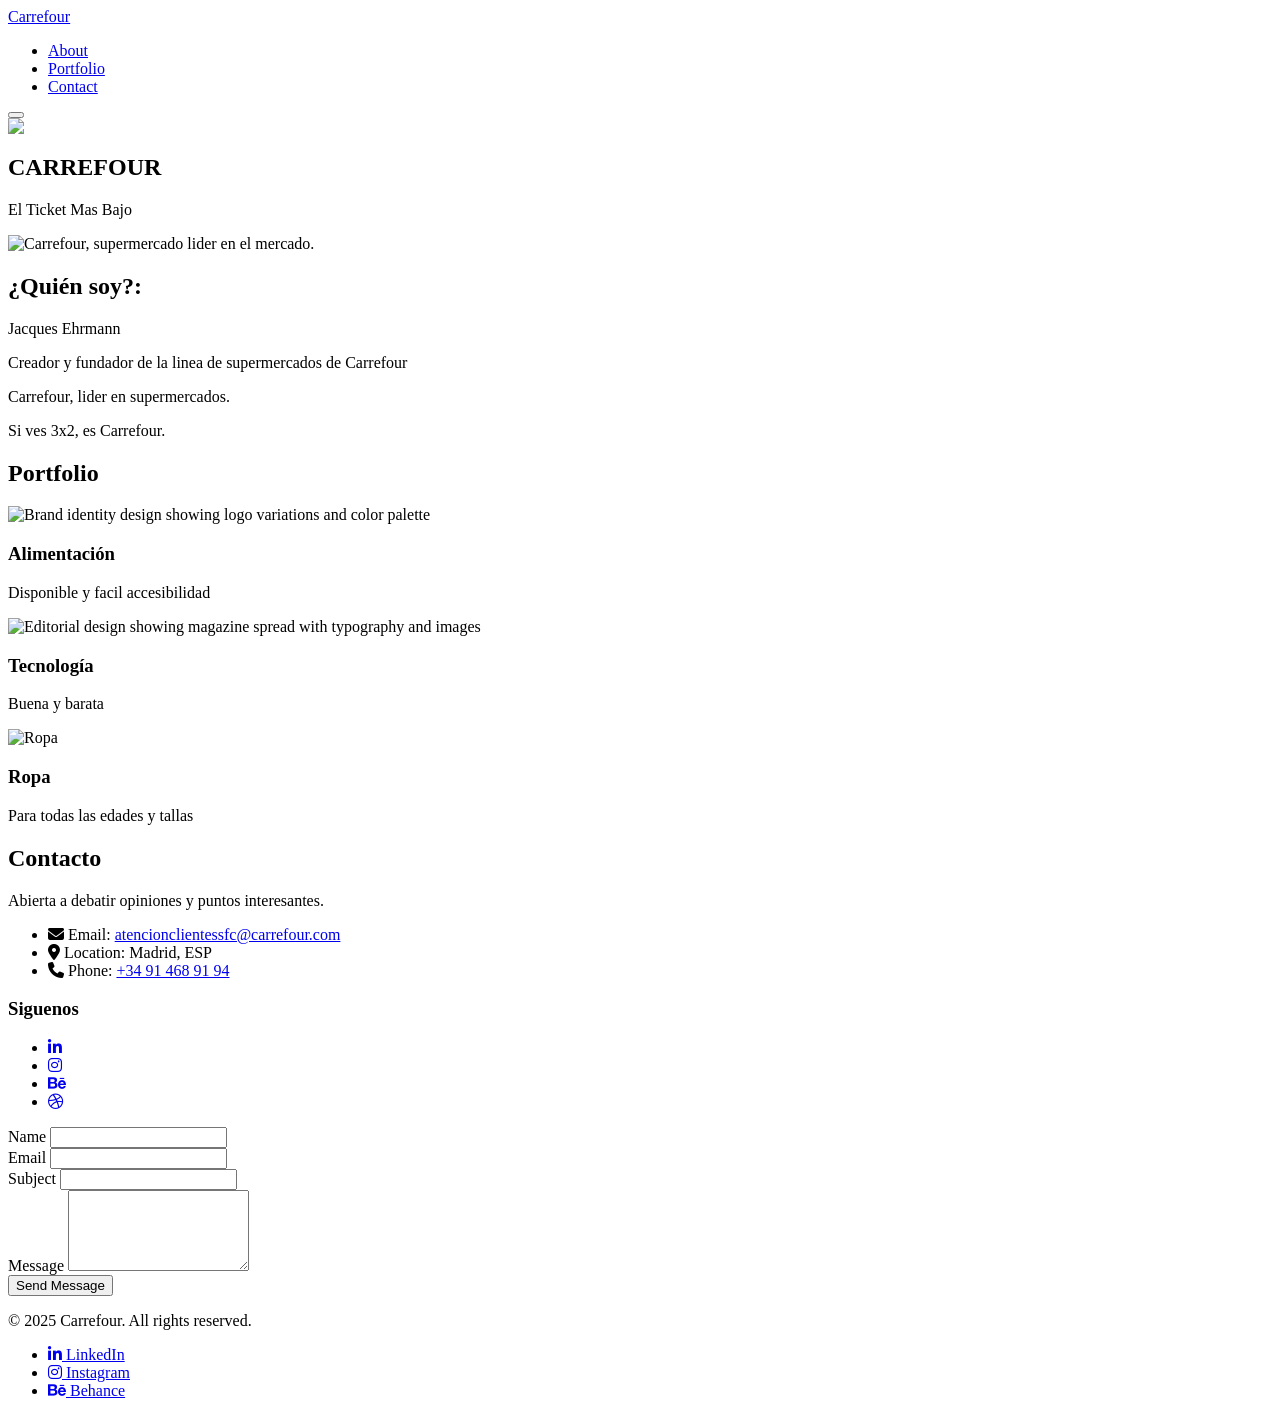
==== index.html @ bb46533f "Create index.html" ====
<html lang="en">
<head>
    <meta charset="UTF-8">
    <meta name="viewport" content="width=device-width, initial-scale=1.0">
    <meta name="description" content="Carrefour-El Ticket Mas Bajo">
    <title>Carrefour</title>
    <!-- Main stylesheet -->
    <link rel="stylesheet" href="css/style.css">
    <!-- Google Fonts - Playfair Display for headings, Raleway for body text -->
    <link rel="preconnect" href="https://fonts.googleapis.com">
    <link rel="preconnect" href="https://fonts.gstatic.com" crossorigin>
    <link href="https://fonts.googleapis.com/css2?family=Playfair+Display:wght@400;700&family=Raleway:wght@300;400;600&display=swap" rel="stylesheet">
    <!-- Font Awesome for social media icons -->
    <link rel="stylesheet" href="https://cdnjs.cloudflare.com/ajax/libs/font-awesome/6.4.0/css/all.min.css">
</head>
<body>
    <!-- 
    ==============================================
    Header/Navigation Section
    ==============================================
    Contains the logo and navigation menu
    - Fixed position at the top of the page
    - Mobile-responsive with hamburger menu
    - Smooth scrolling to sections
    -->
    <header class="header">
        <div class="container">
            <div class="header__content">
                <div class="logo">
                    <a href="#" class="logo__link">Carrefour</a>
                </div>
                <nav class="nav">
                    <ul class="nav__list">
                        <li class="nav__item"><a href="#about" class="nav__link">About</a></li>
                        <li class="nav__item"><a href="#portfolio" class="nav__link">Portfolio</a></li>
                        <li class="nav__item"><a href="#contact" class="nav__link">Contact</a></li>
                    </ul>
                </nav>
                <button class="menu-toggle" aria-label="Toggle menu">
                    <span class="menu-toggle__bar"></span>
                    <span class="menu-toggle__bar"></span>
                    <span class="menu-toggle__bar"></span>
                </button>
            </div>
        </div>
    </header>

    <!-- 
    ==============================================
    Hero Section
    ==============================================
    Full-height introduction section
    - Creates visual impact as the first thing visitors see
    - Simple, bold statement about design philosophy
    -->
    <section class="hero">
        <div class="container">
	<img src="images/logo/carrefour.png">
            <div class="hero__content">
                <h1 class="hero__title">CARREFOUR</h1>
                <p class="hero__subtitle">El Ticket Mas Bajo</p>
            </div>
        </div>
    </section>

    <!-- 
    ==============================================
    About Section
    ==============================================
    Personal introduction with profile image
    - Responsive layout: stacked on mobile, side-by-side on desktop
    - Brief professional bio and design philosophy
    -->
    <section id="about" class="about">
        <div class="container">
            <div class="about__content">
                <div class="about__image">
                    <img src="images/profile/jacques-ehrmann.jpg" alt="Carrefour, supermercado lider en el mercado." class="profile-image">
                </div>
                <div class="about__text">
                    <h2 class="section-title">¿Quién soy?:</h2>
		    <p>Jacques Ehrmann</p>
                    <p>Creador y fundador de la linea de supermercados de Carrefour</p>
		    <p>Carrefour, lider en supermercados.</p>
                    <p>Si ves 3x2, es Carrefour.</p>
                </div>
            </div>
        </div>
    </section>

    <!-- 
    ==============================================
    Portfolio Section
    ==============================================
    Showcase of design projects
    - Responsive grid layout
    - Hover effects for visual interest
    - Each project has an image, title, and category
    - To add more projects, simply copy an article element and update content
    -->
    <section id="portfolio" class="portfolio">
        <div class="container">
            <h2 class="section-title">Portfolio</h2>
            <div class="portfolio__grid">
                <article class="portfolio__item">
                    <div class="portfolio__image">
                        <img src="images/portfolio/portfolio-2.jpeg" alt="Brand identity design showing logo variations and color palette" class="portfolio__img">
                    </div>
                    <h3 class="portfolio__title">Alimentación</h3>
                    <p class="portfolio__category">Disponible y facil accesibilidad</p>
                </article>
                <article class="portfolio__item">
                    <div class="portfolio__image">
                        <img src="images/portfolio/portfolio-3.jpeg" alt="Editorial design showing magazine spread with typography and images" class="portfolio__img">
                    </div>
                    <h3 class="portfolio__title">Tecnología</h3>
                    <p class="portfolio__category">Buena y barata</p>
                </article>
                <article class="portfolio__item">
                    <div class="portfolio__image">
                        <img src="images/portfolio/portfolio-4.jfif" alt="Ropa" class="portfolio__img">
                    </div>
                    <h3 class="portfolio__title">Ropa</h3>
                    <p class="portfolio__category">Para todas las edades y tallas</p>
                </article>
            </div>
        </div>
    </section>

    <!-- 
    ==============================================
    Contact Section
    ==============================================
    Contact information and form
    - Two-column layout on desktop, stacked on mobile
    - Contact details with icons for better visual hierarchy
    - Form with validation for name, email, and message
    - Social media links for additional contact options
    -->
    <section id="contact" class="contact">
        <div class="container">
            <h2 class="section-title">Contacto</h2>
            <div class="contact__content">
                <div class="contact__info">
                    <p>Abierta a debatir opiniones y puntos interesantes.</p>
                    <ul class="contact__list">
                        <li class="contact__item">
                            <span class="contact__label"><i class="fas fa-envelope"></i> Email:</span>
                            <a href="mailto:atencionclientessfc@carrefour.com" class="contact__link">atencionclientessfc@carrefour.com</a>
                        </li>
                        <li class="contact__item">
                            <span class="contact__label"><i class="fas fa-map-marker-alt"></i> Location:</span>
                            <span class="contact__text">Madrid, ESP</span>
                        </li>
                        <li class="contact__item">
                            <span class="contact__label"><i class="fas fa-phone"></i> Phone:</span>
                            <a href="tel:+34914689194" class="contact__link">+34 91 468 91 94</a>
                        </li>
                    </ul>
                    
                    <!-- Social Media Links -->
                    <div class="contact__social">
                        <h3 class="contact__social-title">Siguenos</h3>
                        <ul class="contact__social-list">
                            <li class="contact__social-item">
                                <a href="https://es.linkedin.com/company/carrefoures" class="contact__social-link" aria-label="LinkedIn" target="_blank" rel="noopener">
                                    <i class="fab fa-linkedin-in"></i>
                                </a>
                            </li>
                            <li class="contact__social-item">
                                <a href="https://www.instagram.com/carrefoures/?hl=es" class="contact__social-link" aria-label="Instagram" target="_blank" rel="noopener">
                                    <i class="fab fa-instagram"></i>
                                </a>
                            </li>
                            <li class="contact__social-item">
                                <a href="https://www.behance.net/search/projects/Carrefour" class="contact__social-link" aria-label="Behance" target="_blank" rel="noopener">
                                    <i class="fab fa-behance"></i>
                                </a>
                            </li>
                            <li class="contact__social-item">
                                <a href="https://dribbble.com/tags/carrefour" class="contact__social-link" aria-label="Dribbble" target="_blank" rel="noopener">
                                    <i class="fab fa-dribbble"></i>
                                </a>
                            </li>
                        </ul>
                    </div>
                </div>
                
                <!-- Contact Form -->
                <form class="contact__form" id="contactForm" novalidate>
                    <div class="form-group">
                        <label for="name" class="form-label">Name</label>
                        <input type="text" id="name" name="name" class="form-input" required aria-required="true">
                    </div>
                    <div class="form-group">
                        <label for="email" class="form-label">Email</label>
                        <input type="email" id="email" name="email" class="form-input" required aria-required="true">
                    </div>
                    <div class="form-group">
                        <label for="subject" class="form-label">Subject</label>
                        <input type="text" id="subject" name="subject" class="form-input">
                    </div>
                    <div class="form-group">
                        <label for="message" class="form-label">Message</label>
                        <textarea id="message" name="message" class="form-textarea" rows="5" required aria-required="true"></textarea>
                    </div>
                    <button type="submit" class="btn btn--primary">Send Message</button>
                    <div class="form-status" aria-live="polite"></div>
                </form>
            </div>
        </div>
    </section>

    <!-- 
    ==============================================
    Footer
    ==============================================
    Contains copyright information and social links
    - Responsive layout: stacked on mobile, side-by-side on desktop
    - Current year is automatically updated with JavaScript
    -->
    <footer class="footer">
        <div class="container">
            <div class="footer__content">
                <p class="footer__copyright">&copy; <span id="currentYear">2025</span> Carrefour. All rights reserved.</p>
                <ul class="social">
                    <li class="social__item">
                        <a href="https://es.linkedin.com/company/carrefoures" class="social__link" aria-label="LinkedIn" target="_blank" rel="noopener">
                            <i class="fab fa-linkedin-in"></i> LinkedIn
                        </a>
                    </li>
                    <li class="social__item">
                        <a href="https://www.instagram.com/carrefoures/?hl=es" class="social__link" aria-label="Instagram" target="_blank" rel="noopener">
                            <i class="fab fa-instagram"></i> Instagram
                        </a>
                    </li>
                    <li class="social__item">
                        <a href="https://www.behance.net/search/projects/Carrefour" class="social__link" aria-label="Behance" target="_blank" rel="noopener">
                            <i class="fab fa-behance"></i> Behance
                        </a>
                    </li>
                </ul>
            </div>
        </div>
    </footer>

    <!-- Main JavaScript file -->
    <script src="js/script.js"></script>
</body>
</html>
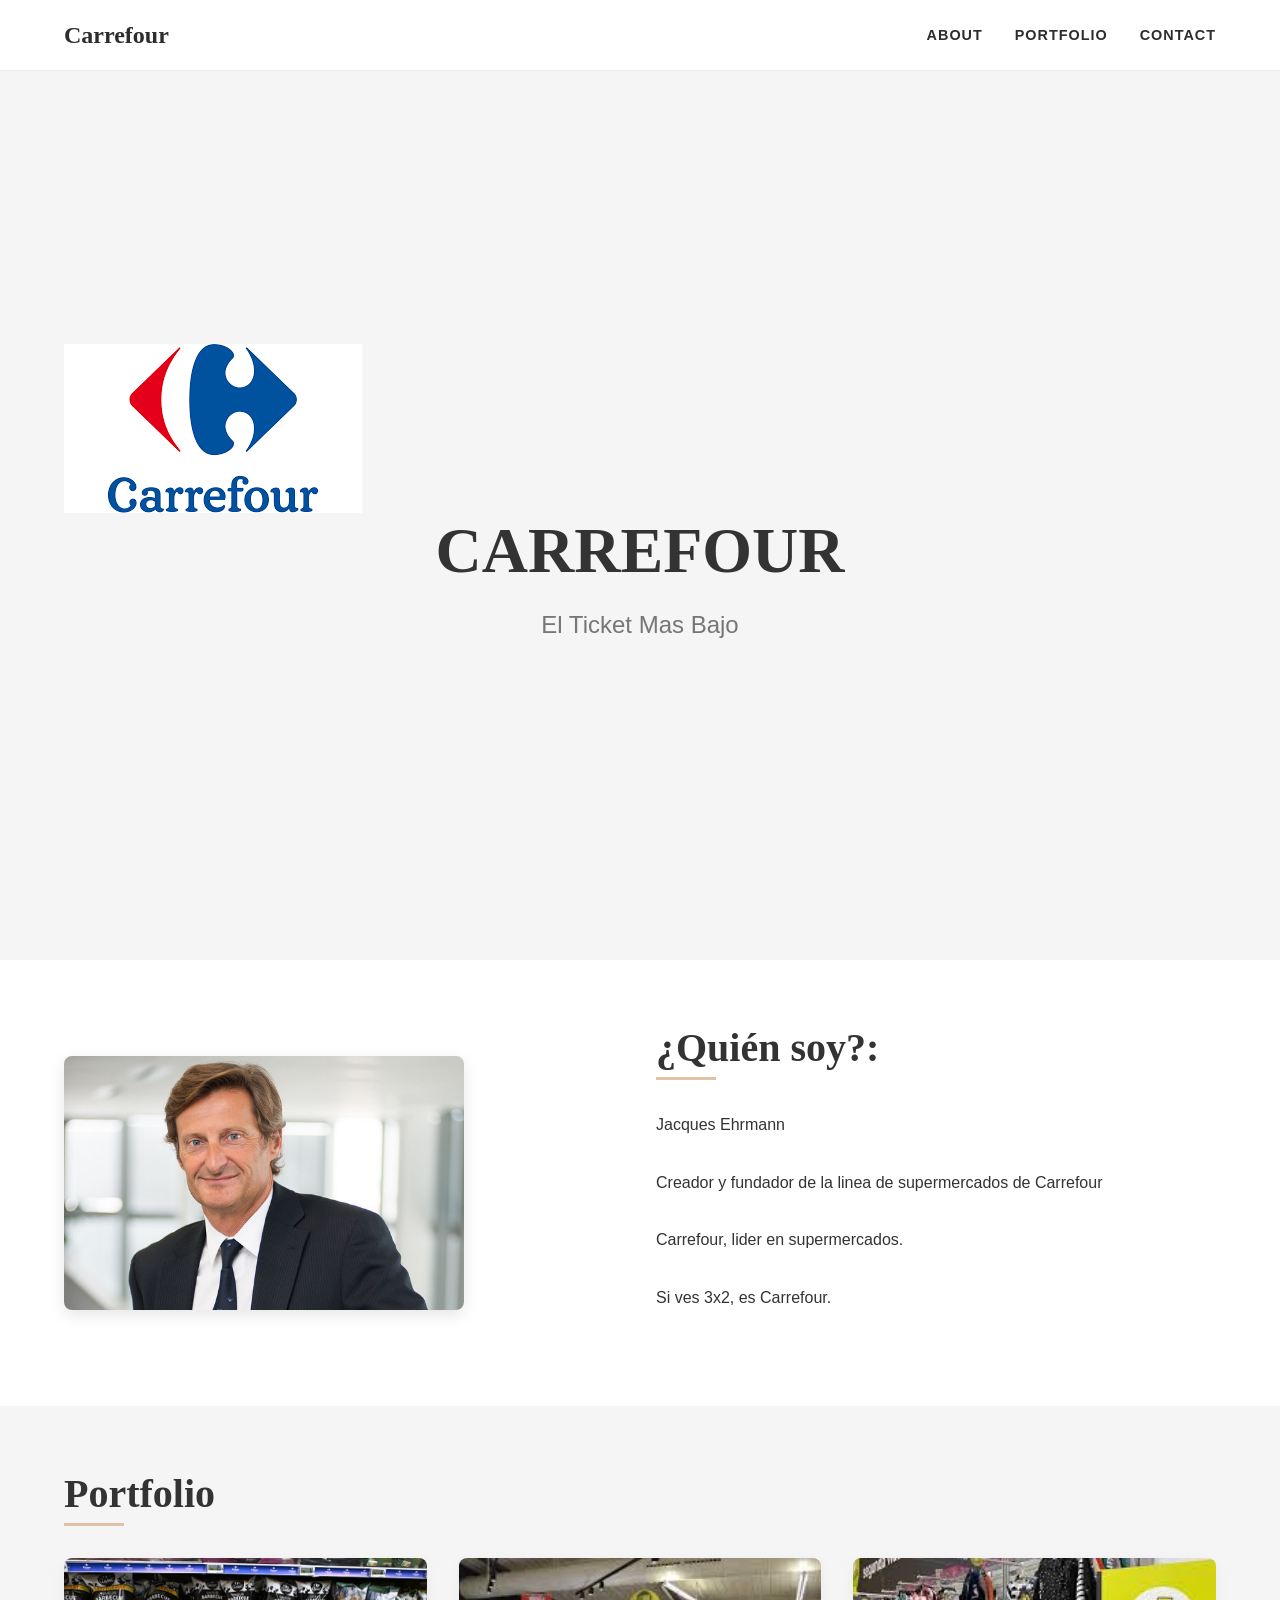
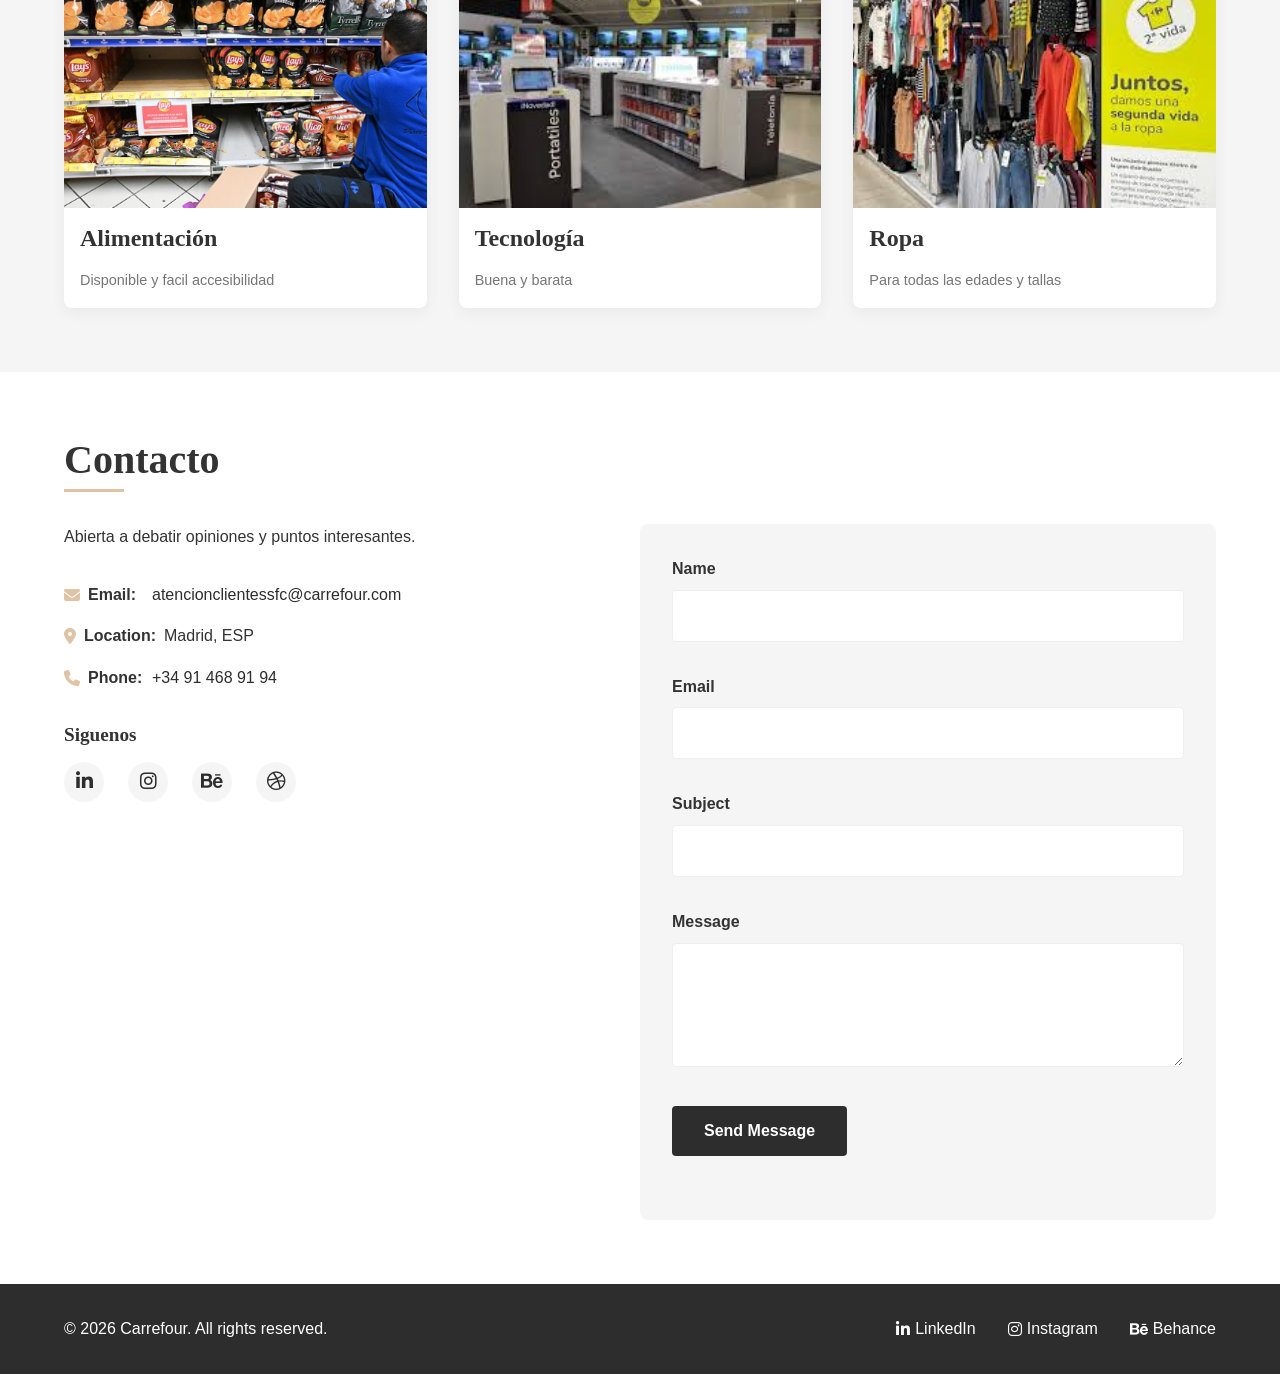
==== commit c2918e2d: "Add files via upload" ====
--- a/index.html
+++ b/index.html
@@ -1,250 +1,11 @@
-<html lang="en">
-<head>
+<!DOCTYPE html>
+  <html lang="en">
+  <head>
     <meta charset="UTF-8">
-    <meta name="viewport" content="width=device-width, initial-scale=1.0">
-    <meta name="description" content="Carrefour-El Ticket Mas Bajo">
-    <title>Carrefour</title>
-    <!-- Main stylesheet -->
-    <link rel="stylesheet" href="css/style.css">
-    <!-- Google Fonts - Playfair Display for headings, Raleway for body text -->
-    <link rel="preconnect" href="https://fonts.googleapis.com">
-    <link rel="preconnect" href="https://fonts.gstatic.com" crossorigin>
-    <link href="https://fonts.googleapis.com/css2?family=Playfair+Display:wght@400;700&family=Raleway:wght@300;400;600&display=swap" rel="stylesheet">
-    <!-- Font Awesome for social media icons -->
-    <link rel="stylesheet" href="https://cdnjs.cloudflare.com/ajax/libs/font-awesome/6.4.0/css/all.min.css">
-</head>
-<body>
-    <!-- 
-    ==============================================
-    Header/Navigation Section
-    ==============================================
-    Contains the logo and navigation menu
-    - Fixed position at the top of the page
-    - Mobile-responsive with hamburger menu
-    - Smooth scrolling to sections
-    -->
-    <header class="header">
-        <div class="container">
-            <div class="header__content">
-                <div class="logo">
-                    <a href="#" class="logo__link">Carrefour</a>
-                </div>
-                <nav class="nav">
-                    <ul class="nav__list">
-                        <li class="nav__item"><a href="#about" class="nav__link">About</a></li>
-                        <li class="nav__item"><a href="#portfolio" class="nav__link">Portfolio</a></li>
-                        <li class="nav__item"><a href="#contact" class="nav__link">Contact</a></li>
-                    </ul>
-                </nav>
-                <button class="menu-toggle" aria-label="Toggle menu">
-                    <span class="menu-toggle__bar"></span>
-                    <span class="menu-toggle__bar"></span>
-                    <span class="menu-toggle__bar"></span>
-                </button>
-            </div>
-        </div>
-    </header>
-
-    <!-- 
-    ==============================================
-    Hero Section
-    ==============================================
-    Full-height introduction section
-    - Creates visual impact as the first thing visitors see
-    - Simple, bold statement about design philosophy
-    -->
-    <section class="hero">
-        <div class="container">
-	<img src="images/logo/carrefour.png">
-            <div class="hero__content">
-                <h1 class="hero__title">CARREFOUR</h1>
-                <p class="hero__subtitle">El Ticket Mas Bajo</p>
-            </div>
-        </div>
-    </section>
-
-    <!-- 
-    ==============================================
-    About Section
-    ==============================================
-    Personal introduction with profile image
-    - Responsive layout: stacked on mobile, side-by-side on desktop
-    - Brief professional bio and design philosophy
-    -->
-    <section id="about" class="about">
-        <div class="container">
-            <div class="about__content">
-                <div class="about__image">
-                    <img src="images/profile/jacques-ehrmann.jpg" alt="Carrefour, supermercado lider en el mercado." class="profile-image">
-                </div>
-                <div class="about__text">
-                    <h2 class="section-title">¿Quién soy?:</h2>
-		    <p>Jacques Ehrmann</p>
-                    <p>Creador y fundador de la linea de supermercados de Carrefour</p>
-		    <p>Carrefour, lider en supermercados.</p>
-                    <p>Si ves 3x2, es Carrefour.</p>
-                </div>
-            </div>
-        </div>
-    </section>
-
-    <!-- 
-    ==============================================
-    Portfolio Section
-    ==============================================
-    Showcase of design projects
-    - Responsive grid layout
-    - Hover effects for visual interest
-    - Each project has an image, title, and category
-    - To add more projects, simply copy an article element and update content
-    -->
-    <section id="portfolio" class="portfolio">
-        <div class="container">
-            <h2 class="section-title">Portfolio</h2>
-            <div class="portfolio__grid">
-                <article class="portfolio__item">
-                    <div class="portfolio__image">
-                        <img src="images/portfolio/portfolio-2.jpeg" alt="Brand identity design showing logo variations and color palette" class="portfolio__img">
-                    </div>
-                    <h3 class="portfolio__title">Alimentación</h3>
-                    <p class="portfolio__category">Disponible y facil accesibilidad</p>
-                </article>
-                <article class="portfolio__item">
-                    <div class="portfolio__image">
-                        <img src="images/portfolio/portfolio-3.jpeg" alt="Editorial design showing magazine spread with typography and images" class="portfolio__img">
-                    </div>
-                    <h3 class="portfolio__title">Tecnología</h3>
-                    <p class="portfolio__category">Buena y barata</p>
-                </article>
-                <article class="portfolio__item">
-                    <div class="portfolio__image">
-                        <img src="images/portfolio/portfolio-4.jfif" alt="Ropa" class="portfolio__img">
-                    </div>
-                    <h3 class="portfolio__title">Ropa</h3>
-                    <p class="portfolio__category">Para todas las edades y tallas</p>
-                </article>
-            </div>
-        </div>
-    </section>
-
-    <!-- 
-    ==============================================
-    Contact Section
-    ==============================================
-    Contact information and form
-    - Two-column layout on desktop, stacked on mobile
-    - Contact details with icons for better visual hierarchy
-    - Form with validation for name, email, and message
-    - Social media links for additional contact options
-    -->
-    <section id="contact" class="contact">
-        <div class="container">
-            <h2 class="section-title">Contacto</h2>
-            <div class="contact__content">
-                <div class="contact__info">
-                    <p>Abierta a debatir opiniones y puntos interesantes.</p>
-                    <ul class="contact__list">
-                        <li class="contact__item">
-                            <span class="contact__label"><i class="fas fa-envelope"></i> Email:</span>
-                            <a href="mailto:atencionclientessfc@carrefour.com" class="contact__link">atencionclientessfc@carrefour.com</a>
-                        </li>
-                        <li class="contact__item">
-                            <span class="contact__label"><i class="fas fa-map-marker-alt"></i> Location:</span>
-                            <span class="contact__text">Madrid, ESP</span>
-                        </li>
-                        <li class="contact__item">
-                            <span class="contact__label"><i class="fas fa-phone"></i> Phone:</span>
-                            <a href="tel:+34914689194" class="contact__link">+34 91 468 91 94</a>
-                        </li>
-                    </ul>
-                    
-                    <!-- Social Media Links -->
-                    <div class="contact__social">
-                        <h3 class="contact__social-title">Siguenos</h3>
-                        <ul class="contact__social-list">
-                            <li class="contact__social-item">
-                                <a href="https://es.linkedin.com/company/carrefoures" class="contact__social-link" aria-label="LinkedIn" target="_blank" rel="noopener">
-                                    <i class="fab fa-linkedin-in"></i>
-                                </a>
-                            </li>
-                            <li class="contact__social-item">
-                                <a href="https://www.instagram.com/carrefoures/?hl=es" class="contact__social-link" aria-label="Instagram" target="_blank" rel="noopener">
-                                    <i class="fab fa-instagram"></i>
-                                </a>
-                            </li>
-                            <li class="contact__social-item">
-                                <a href="https://www.behance.net/search/projects/Carrefour" class="contact__social-link" aria-label="Behance" target="_blank" rel="noopener">
-                                    <i class="fab fa-behance"></i>
-                                </a>
-                            </li>
-                            <li class="contact__social-item">
-                                <a href="https://dribbble.com/tags/carrefour" class="contact__social-link" aria-label="Dribbble" target="_blank" rel="noopener">
-                                    <i class="fab fa-dribbble"></i>
-                                </a>
-                            </li>
-                        </ul>
-                    </div>
-                </div>
-                
-                <!-- Contact Form -->
-                <form class="contact__form" id="contactForm" novalidate>
-                    <div class="form-group">
-                        <label for="name" class="form-label">Name</label>
-                        <input type="text" id="name" name="name" class="form-input" required aria-required="true">
-                    </div>
-                    <div class="form-group">
-                        <label for="email" class="form-label">Email</label>
-                        <input type="email" id="email" name="email" class="form-input" required aria-required="true">
-                    </div>
-                    <div class="form-group">
-                        <label for="subject" class="form-label">Subject</label>
-                        <input type="text" id="subject" name="subject" class="form-input">
-                    </div>
-                    <div class="form-group">
-                        <label for="message" class="form-label">Message</label>
-                        <textarea id="message" name="message" class="form-textarea" rows="5" required aria-required="true"></textarea>
-                    </div>
-                    <button type="submit" class="btn btn--primary">Send Message</button>
-                    <div class="form-status" aria-live="polite"></div>
-                </form>
-            </div>
-        </div>
-    </section>
-
-    <!-- 
-    ==============================================
-    Footer
-    ==============================================
-    Contains copyright information and social links
-    - Responsive layout: stacked on mobile, side-by-side on desktop
-    - Current year is automatically updated with JavaScript
-    -->
-    <footer class="footer">
-        <div class="container">
-            <div class="footer__content">
-                <p class="footer__copyright">&copy; <span id="currentYear">2025</span> Carrefour. All rights reserved.</p>
-                <ul class="social">
-                    <li class="social__item">
-                        <a href="https://es.linkedin.com/company/carrefoures" class="social__link" aria-label="LinkedIn" target="_blank" rel="noopener">
-                            <i class="fab fa-linkedin-in"></i> LinkedIn
-                        </a>
-                    </li>
-                    <li class="social__item">
-                        <a href="https://www.instagram.com/carrefoures/?hl=es" class="social__link" aria-label="Instagram" target="_blank" rel="noopener">
-                            <i class="fab fa-instagram"></i> Instagram
-                        </a>
-                    </li>
-                    <li class="social__item">
-                        <a href="https://www.behance.net/search/projects/Carrefour" class="social__link" aria-label="Behance" target="_blank" rel="noopener">
-                            <i class="fab fa-behance"></i> Behance
-                        </a>
-                    </li>
-                </ul>
-            </div>
-        </div>
-    </footer>
-
-    <!-- Main JavaScript file -->
-    <script src="js/script.js"></script>
-</body>
-</html>
+    <title>Links</title>
+    <meta http-equiv="refresh" content="0; url=./julia-garcia-website/index.html">
+  </head>
+  <body>
+    <p>If you are not redirected automatically, follow this <a href="./julia-garcia-website/index.html">./julia-garcia-website/index.html</a>.</p>
+  </body>
+  </html>
